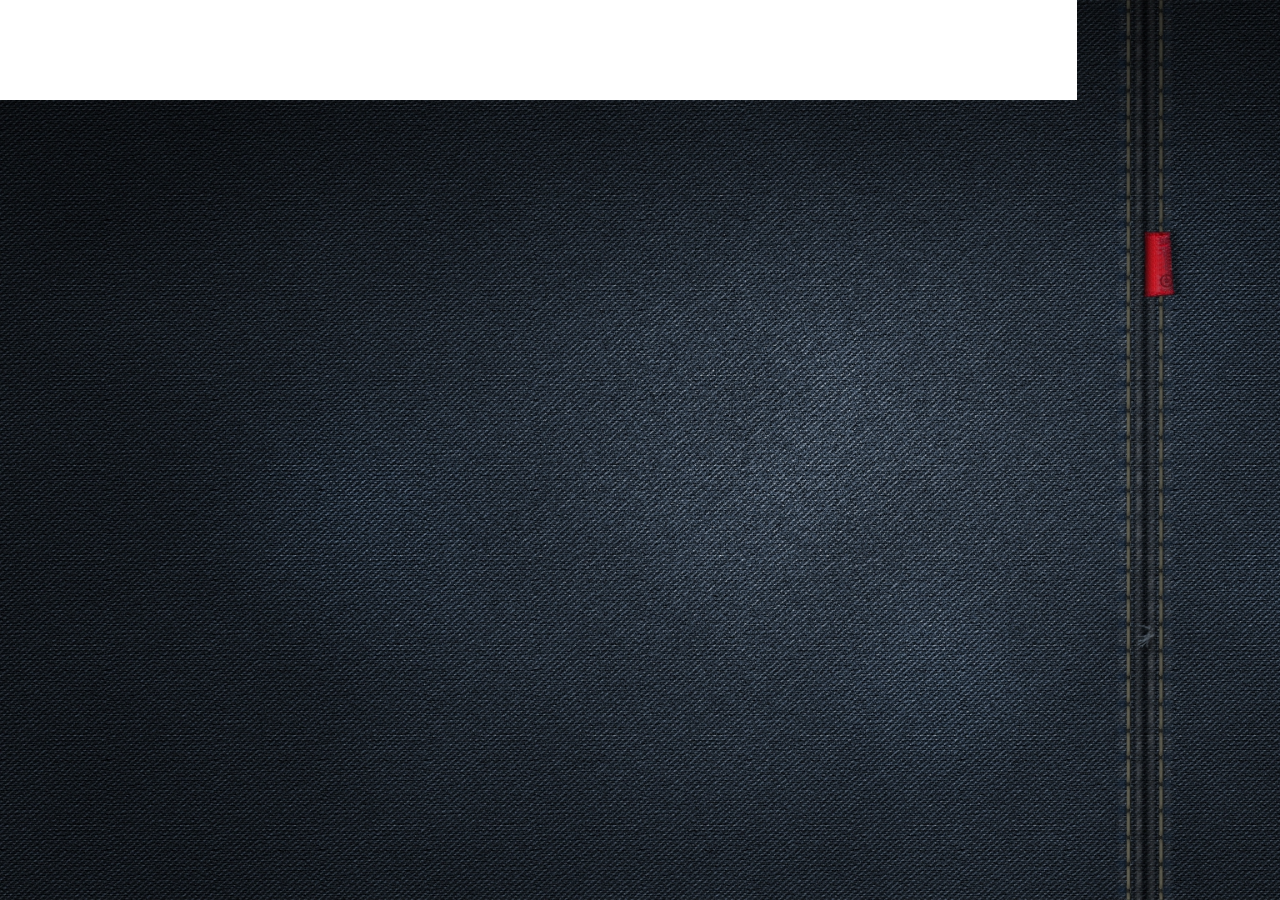
==== Blog de Musica/index.html @ b4b4aa19 "Comienzo Blog Musica" ====
<!DOCTYPE html>
<html>
  <head>
    <meta charset="utf-8">
    <meta name="viewport" content="width=device-width, initial-scale=1, maximum-scale=1.0">
    <title>Blog de Musica</title>
    <link rel="stylesheet" href="css/bootstrap.css">
    <link rel="stylesheet" href="css/estilos.css">
  </head>
  <body>
    <div class="row">
      <div class="contenedor col-sm-10 col-md-10 col-lg-10 offset-lg-1">
      </div>
    </div>
  </body>
</html>
---- Blog de Musica/css/estilos.css ----
body{
  background-image: url(../img/fondo.jpg);
  background-repeat: no-repeat;
  background-attachment: fixed;
  background-size: cover;
}

.contenedor{
  background-color: white;
  height: 100px;
}
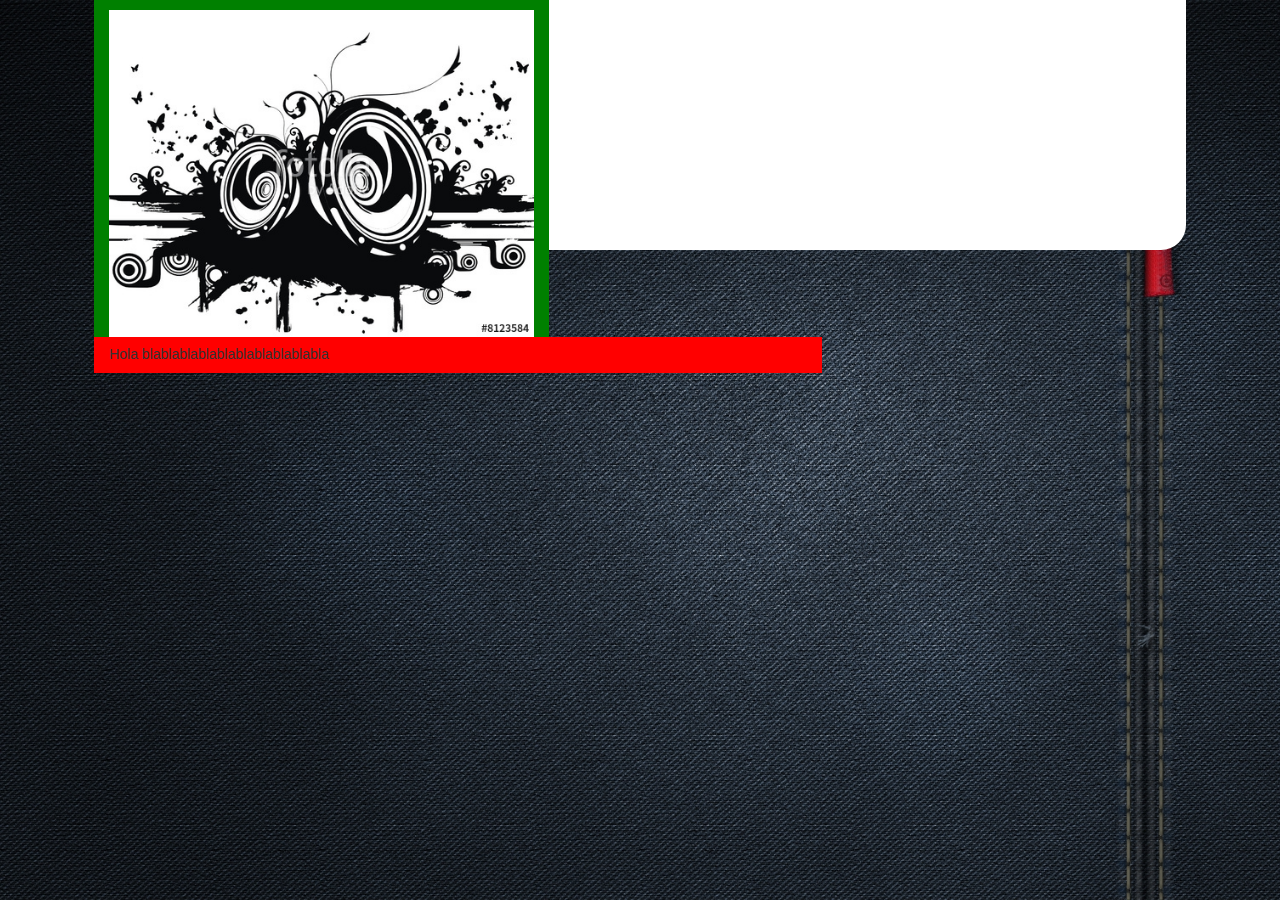
==== commit 9b6e5f55: "Prueba con columnas" ====
--- a/Blog de Musica/index.html
+++ b/Blog de Musica/index.html
@@ -4,13 +4,23 @@
     <meta charset="utf-8">
     <meta name="viewport" content="width=device-width, initial-scale=1, maximum-scale=1.0">
     <title>Blog de Musica</title>
-    <link rel="stylesheet" href="css/bootstrap.css">
+    <link rel="stylesheet" href="css/bootstrap.min.css">
     <link rel="stylesheet" href="css/estilos.css">
   </head>
   <body>
     <div class="row">
-      <div class="contenedor col-sm-10 col-md-10 col-lg-10 offset-lg-1">
-      </div>
-    </div>
+      <div class="contenedor col-sm-10 col-md-10 col-lg-10 col-sm-offset-1 col-md-offset-1 col-lg-offset-1">
+
+        <div class="row">
+          <div class="fondo1 col-sm-5 col-md-5 col-lg-5">
+            <img class="logo" src="img/logo.jpg" width="100%">
+          </div>
+          <div class="fondo col-sm-8 col-md-8 col-lg-8">
+            <h5>Hola blablablablablablablablablabla</h5>
+          </div>
+        </div>
+
+      </div><!--Cierre de contenedor-->
+    </div><!--Cierre de primera fila-->
   </body>
 </html>
--- a/Blog de Musica/css/estilos.css
+++ b/Blog de Musica/css/estilos.css
@@ -7,5 +7,19 @@
 
 .contenedor{
   background-color: white;
-  height: 100px;
+  height: 300px;
+  border-radius: 25px;
+  margin-top: -50px;
 }
+
+.logo{
+  margin-top: 6rem;
+}
+
+.fondo{
+  background-color: red;
+}
+
+.fondo1{
+  background-color: green;
+}
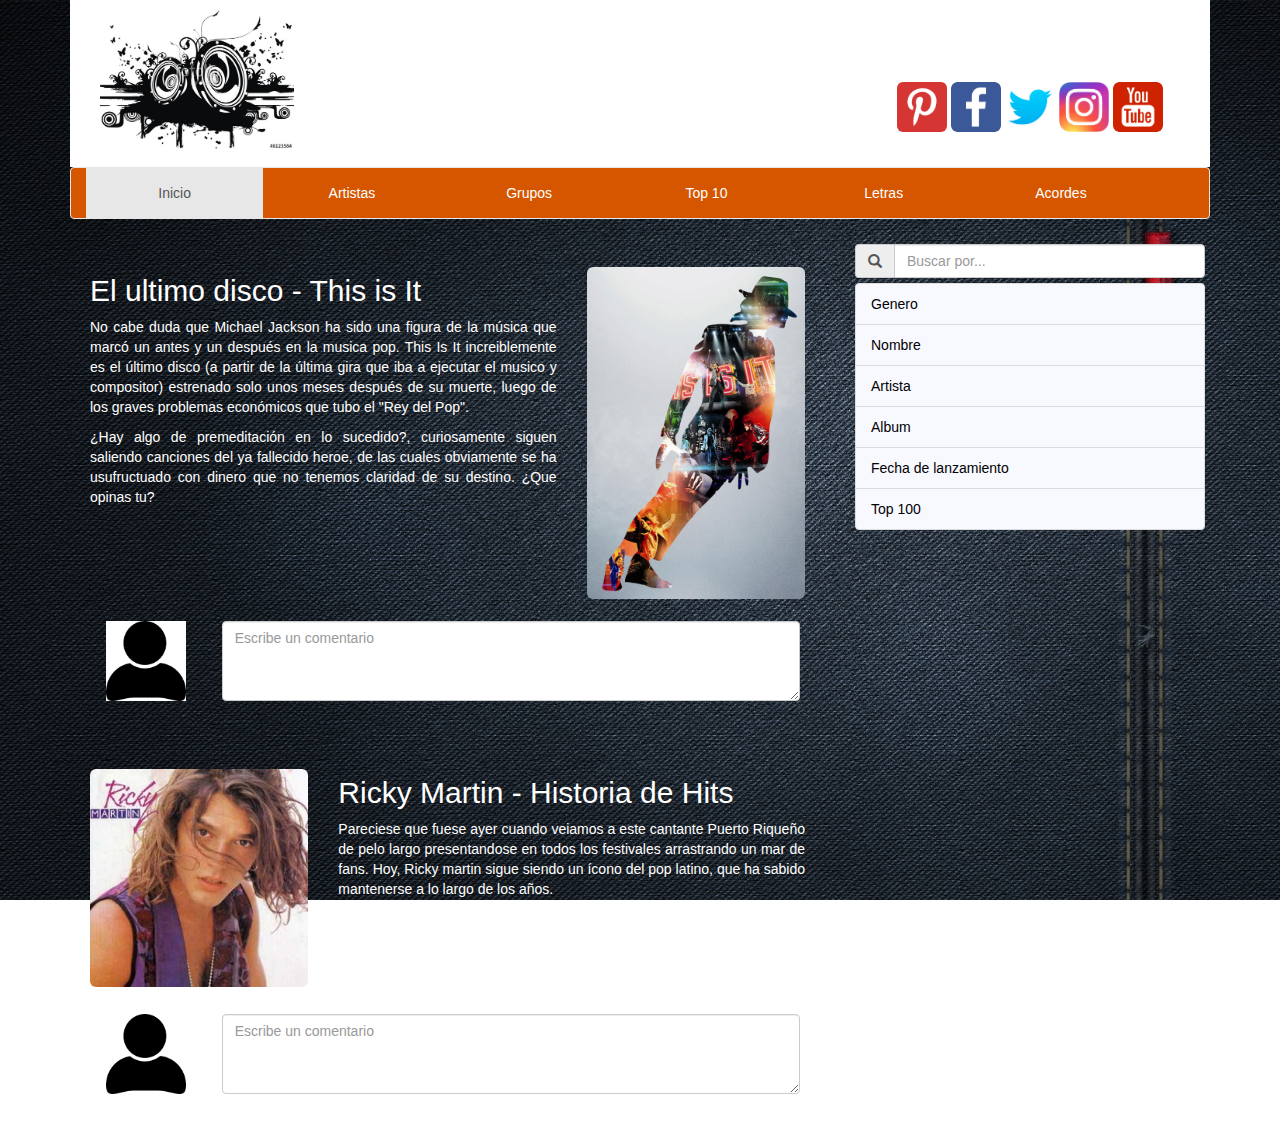
==== commit 0979a50c: "Detalles Blog Musica Listos" ====
--- a/Blog de Musica/index.html
+++ b/Blog de Musica/index.html
@@ -2,25 +2,114 @@
 <html>
   <head>
     <meta charset="utf-8">
-    <meta name="viewport" content="width=device-width, initial-scale=1, maximum-scale=1.0">
-    <title>Blog de Musica</title>
+    <title>Blog de musica</title>
     <link rel="stylesheet" href="css/bootstrap.min.css">
     <link rel="stylesheet" href="css/estilos.css">
   </head>
   <body>
-    <div class="row">
-      <div class="contenedor col-sm-10 col-md-10 col-lg-10 col-sm-offset-1 col-md-offset-1 col-lg-offset-1">
-
+    <div class="container">
+      <header>
         <div class="row">
-          <div class="fondo1 col-sm-5 col-md-5 col-lg-5">
-            <img class="logo" src="img/logo.jpg" width="100%">
+          <div class="col-lg-6 col-md-6 col-sm-12">
+            <img id="logo" src="images/logo.jpg">
           </div>
-          <div class="fondo col-sm-8 col-md-8 col-lg-8">
-            <h5>Hola blablablablablablablablablabla</h5>
+          <div class="col-lg-4 col-md-4 cold-sm-12 col-lg-offset-2 col-md-offset-2 redes-sociales text-center">
+            <a href="#"><img class="img-rounded img-social" src="images/pinterest.png"></img></a>
+            <a href="#"><img class="img-rounded img-social" src="images/facebook.png"></img></a>
+            <a href="#"><img class="img-rounded img-social" src="images/twitter.png"></img></a>
+            <a href="#"><img class="img-rounded img-social" src="images/instagram.jpg"></img></a>
+            <a href="#"><img class="img-rounded img-social" src="images/youtube.png"></img></a>
           </div>
         </div>
+      </header>
+      <nav class="navbar mynavbar navbar-default">
+        <div class="container-fluid">
+          <ul class="nav navbar-nav topMenu">
+            <li class="active"><a href="#">Inicio</a></li>
+            <li><a href="#">Artistas</a></li>
+            <li><a href="#">Grupos</a></li>
+            <li><a href="#">Top 10</a></li>
+            <li><a href="#">Letras</a></li>
+            <li><a href="#">Acordes</a></li>
+          </ul>
+        </div>
+      </nav>
+      <div class="row main">
+        <div class="col-lg-8 col-md-8 col-sm-12">
+          <article>
+            <div class="row">
+              <div class="col-lg-8 col-md-8 col-sm-8 col-xs-12 text-justify">
+                <h2>
+                  El ultimo disco - This is It
+                </h2>
+                <p>No cabe duda que Michael Jackson ha sido una figura de la música que marcó un antes y un después en la musica pop. This Is It increiblemente es el último disco (a partir de la última gira que iba a ejecutar el musico y compositor) estrenado solo unos meses después de su muerte, luego de los graves problemas económicos que tubo el "Rey del Pop".</p>
+                <p>¿Hay algo de premeditación en lo sucedido?, curiosamente siguen saliendo canciones del ya fallecido heroe, de las cuales obviamente se ha usufructuado con dinero que no tenemos claridad de su destino. ¿Que opinas tu?</p>
+              </div>
+              <div class="col-lg-4 col-md-4 col-sm-4 col-xs-12">
+                <img class="images img-rounded" src="images/this_is_it.jpg">
+              </div>
+            </div>
+            <div class="row">
+              <div class="col-lg-12 col-md-12 col-sm-12 col-xs-12 text-center">
+                <div class="row">
+                  <div class="col-lg-2 col-md-2 col-sm-2 col-xs-3 text-center">
+                      <img class="imgCom"src="images/user.png"/>
+                  </div>
+                  <div class="col-lg-10 col-md-10 col-sm-10 col-xs-9 form-group">
+                      <textarea class="form-control" id="comment" placeholder="Escribe un comentario"></textarea>
+                  </div>
+                </div>
+              </div>
+            </div>
+          </article>
+          <article>
+            <div class="row">
+              <div class="col-lg-4 col-md-4 col-sm-4 col-xs-12">
+                <img class="images img-rounded" src="images/ricky_martin.jpg">
+              </div>
+              <div class="col-lg-8 col-md-8 col-sm-8 col-xs-12 text-justify">
+                <h2>
+                  Ricky Martin - Historia de Hits
+                </h2>
+                <p>Pareciese que fuese ayer cuando veiamos a este cantante Puerto Riqueño de pelo largo presentandose en todos los festivales arrastrando un mar de fans. Hoy, Ricky martin sigue siendo un ícono del pop latino, que ha sabido mantenerse a lo largo de los años.</p>
+                <p>¿Por qué algunos se mantienen y otros no? Debe haber un secreto de la escuelda de muchos cantantes latinos que han sabido mantenerse con regularidad a lo largo de toda su carrera, No solo Ricky Martin sino que Shakira, Chayanne y muchos otros exponentes. ¿Cual es el secreto?</p>
+              </div>
 
-      </div><!--Cierre de contenedor-->
-    </div><!--Cierre de primera fila-->
+            </div>
+            <div class="row">
+              <div class="col-lg-12 col-md-12 col-sm-12 col-xs-12 text-center">
+                <div class="row">
+                  <div class="col-lg-2 col-md-2 col-sm-2 col-xs-3 text-center">
+                      <img class="imgCom"src="images/user.png"/>
+                  </div>
+                  <div class="col-lg-10 col-md-10 col-sm-10 col-xs-9 form-group">
+                      <textarea class="form-control" id="comment" placeholder="Escribe un comentario"></textarea>
+                  </div>
+                </div>
+              </div>
+            </div>
+          </article>
+        </div>
+
+        <div class="col-lg-4 col-md-4 col-sm-12 hidden-xs">
+          <div class="leftCol">
+            <div class="input-group">
+              <span class="input-group-addon"><i class="glyphicon glyphicon-search"></i></span>
+              <input type="text" class="form-control" placeholder="Buscar por...">
+            </div>
+            <div class="card">
+              <ul class="list-group list-group-flush">
+                <li class="list-group-item">Genero</li>
+                <li class="list-group-item">Nombre</li>
+                <li class="list-group-item">Artista</li>
+                <li class="list-group-item">Album</li>
+                <li class="list-group-item">Fecha de lanzamiento</li>
+                <li class="list-group-item">Top 100</li>
+              </ul>
+            </div>
+          </div>
+        </div>
+      </div>
+    </div>
   </body>
 </html>
--- a/Blog de Musica/css/estilos.css
+++ b/Blog de Musica/css/estilos.css
@@ -1,25 +1,107 @@
-body{
-  background-image: url(../img/fondo.jpg);
+body
+{
+  background-image: url(../images/fondo.jpg);
+  background-size: cover;
   background-repeat: no-repeat;
   background-attachment: fixed;
-  background-size: cover;
 }
 
-.contenedor{
+header
+{
   background-color: white;
-  height: 300px;
-  border-radius: 25px;
-  margin-top: -50px;
 }
 
-.logo{
-  margin-top: 6rem;
+.mynavbar
+{
+  background-color: 	#d65600;
+  min-height: 15%;
 }
-
-.fondo{
-  background-color: red;
+.mynavbar li
+{
+  text-align: center;
 }
-
-.fondo1{
-  background-color: green;
+#logo
+{
+  width: 35%;
+  margin-left: 3rem;
 }
+.redes-sociales
+{
+  padding-top: 7%;
+  padding-bottom: 3%;
+}
+.redes-sociales a:hover
+{
+  opacity: 0.5;
+}
+.img-social
+{
+  height: 50px;
+  width: 50px;
+}
+div.main
+{
+  color: white;
+}
+.mynavbar .nav li a:hover
+{
+  color: white;
+  background-color: #ff9a57;
+}
+.mynavbar .nav li a
+{
+  color: white;
+}
+.leftCol li:hover
+{
+  background-color: gray;
+}
+.row .images
+{
+  width: 100%;
+  margin-top: 6%;
+  margin-bottom: 3%;
+}
+.imgCom
+{
+  width: 80px;
+  height: 80px;
+}
+#comment
+{
+  width: 100%;
+  height: 80px;
+  display: inline;
+}
+.leftCol
+{
+  padding: 5px;
+  color: black;
+}
+.leftCol li
+{
+  background-color: #F8F8FF;
+}
+.leftCol div
+{
+  margin-bottom: 5px;
+}
+article
+{
+  padding: 10px;
+}
+article .row
+{
+  padding: 5px 5px 5px 10px;
+}
+@media (min-width: 768px)
+{
+  .topMenu
+  {
+    width: 100%;
+  }
+  .topMenu li
+  {
+    width: 16%;
+  }
+}
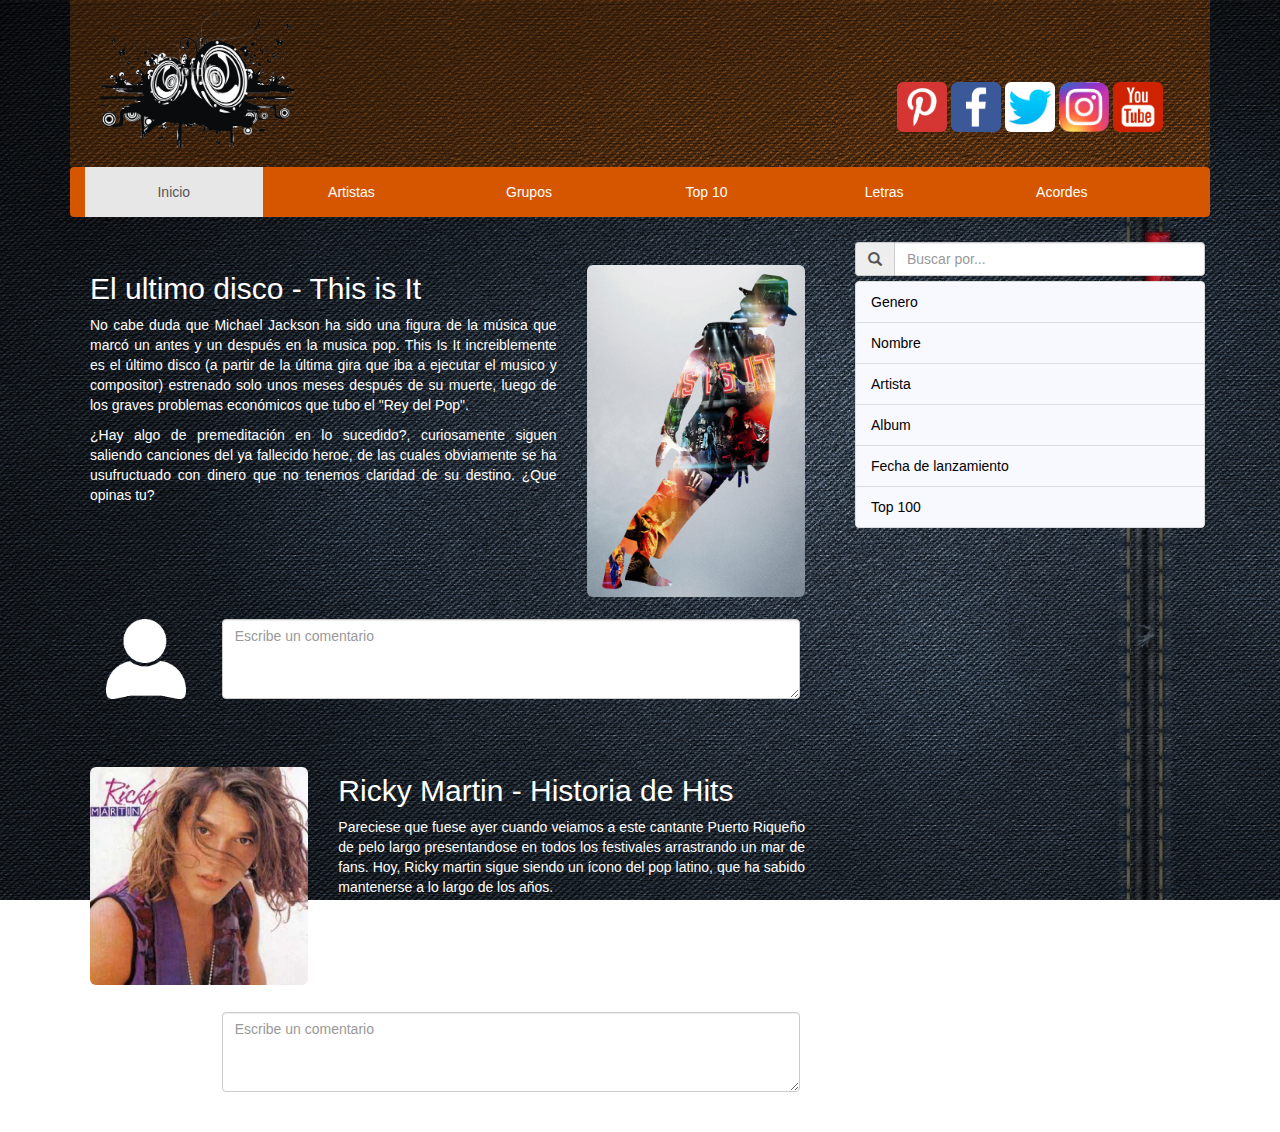
==== commit 64a39761: "Detalles menores" ====
--- a/Blog de Musica/index.html
+++ b/Blog de Musica/index.html
@@ -11,20 +11,20 @@
       <header>
         <div class="row">
           <div class="col-lg-6 col-md-6 col-sm-12">
-            <img id="logo" src="images/logo.jpg">
+            <img id="logo" src="images/logo.png">
           </div>
           <div class="col-lg-4 col-md-4 cold-sm-12 col-lg-offset-2 col-md-offset-2 redes-sociales text-center">
             <a href="#"><img class="img-rounded img-social" src="images/pinterest.png"></img></a>
             <a href="#"><img class="img-rounded img-social" src="images/facebook.png"></img></a>
             <a href="#"><img class="img-rounded img-social" src="images/twitter.png"></img></a>
-            <a href="#"><img class="img-rounded img-social" src="images/instagram.jpg"></img></a>
+            <a href="#"><img class="img-rounded img-social" src="images/instagram.png"></img></a>
             <a href="#"><img class="img-rounded img-social" src="images/youtube.png"></img></a>
           </div>
         </div>
       </header>
-      <nav class="navbar mynavbar navbar-default">
+      <nav class="navbar navegador navbar-default">
         <div class="container-fluid">
-          <ul class="nav navbar-nav topMenu">
+          <ul class="nav navbar-nav menu_alto">
             <li class="active"><a href="#">Inicio</a></li>
             <li><a href="#">Artistas</a></li>
             <li><a href="#">Grupos</a></li>
@@ -53,7 +53,7 @@
               <div class="col-lg-12 col-md-12 col-sm-12 col-xs-12 text-center">
                 <div class="row">
                   <div class="col-lg-2 col-md-2 col-sm-2 col-xs-3 text-center">
-                      <img class="imgCom"src="images/user.png"/>
+                      <img class="perfil"src="images/user.png"/>
                   </div>
                   <div class="col-lg-10 col-md-10 col-sm-10 col-xs-9 form-group">
                       <textarea class="form-control" id="comment" placeholder="Escribe un comentario"></textarea>
@@ -80,7 +80,7 @@
               <div class="col-lg-12 col-md-12 col-sm-12 col-xs-12 text-center">
                 <div class="row">
                   <div class="col-lg-2 col-md-2 col-sm-2 col-xs-3 text-center">
-                      <img class="imgCom"src="images/user.png"/>
+                      <img class="perfil"src="images/user.png"/>
                   </div>
                   <div class="col-lg-10 col-md-10 col-sm-10 col-xs-9 form-group">
                       <textarea class="form-control" id="comment" placeholder="Escribe un comentario"></textarea>
@@ -92,7 +92,7 @@
         </div>
 
         <div class="col-lg-4 col-md-4 col-sm-12 hidden-xs">
-          <div class="leftCol">
+          <div class="col_izq">
             <div class="input-group">
               <span class="input-group-addon"><i class="glyphicon glyphicon-search"></i></span>
               <input type="text" class="form-control" placeholder="Buscar por...">
--- a/Blog de Musica/css/estilos.css
+++ b/Blog de Musica/css/estilos.css
@@ -8,15 +8,16 @@
 
 header
 {
-  background-color: white;
+  background-image: url(../images/fondo_header.jpg);
 }
 
-.mynavbar
+.navegador
 {
   background-color: 	#d65600;
   min-height: 15%;
+  border: none !important;
 }
-.mynavbar li
+.navegador li
 {
   text-align: center;
 }
@@ -43,16 +44,16 @@
 {
   color: white;
 }
-.mynavbar .nav li a:hover
+.navegador .nav li a:hover
 {
   color: white;
   background-color: #ff9a57;
 }
-.mynavbar .nav li a
+.navegador .nav li a
 {
   color: white;
 }
-.leftCol li:hover
+.col_izq li:hover
 {
   background-color: gray;
 }
@@ -62,7 +63,7 @@
   margin-top: 6%;
   margin-bottom: 3%;
 }
-.imgCom
+.perfil
 {
   width: 80px;
   height: 80px;
@@ -73,16 +74,16 @@
   height: 80px;
   display: inline;
 }
-.leftCol
+.col_izq
 {
   padding: 5px;
   color: black;
 }
-.leftCol li
+.col_izq li
 {
   background-color: #F8F8FF;
 }
-.leftCol div
+.col_izq div
 {
   margin-bottom: 5px;
 }
@@ -94,13 +95,14 @@
 {
   padding: 5px 5px 5px 10px;
 }
+
 @media (min-width: 768px)
 {
-  .topMenu
+  .menu_alto
   {
     width: 100%;
   }
-  .topMenu li
+  .menu_alto li
   {
     width: 16%;
   }
